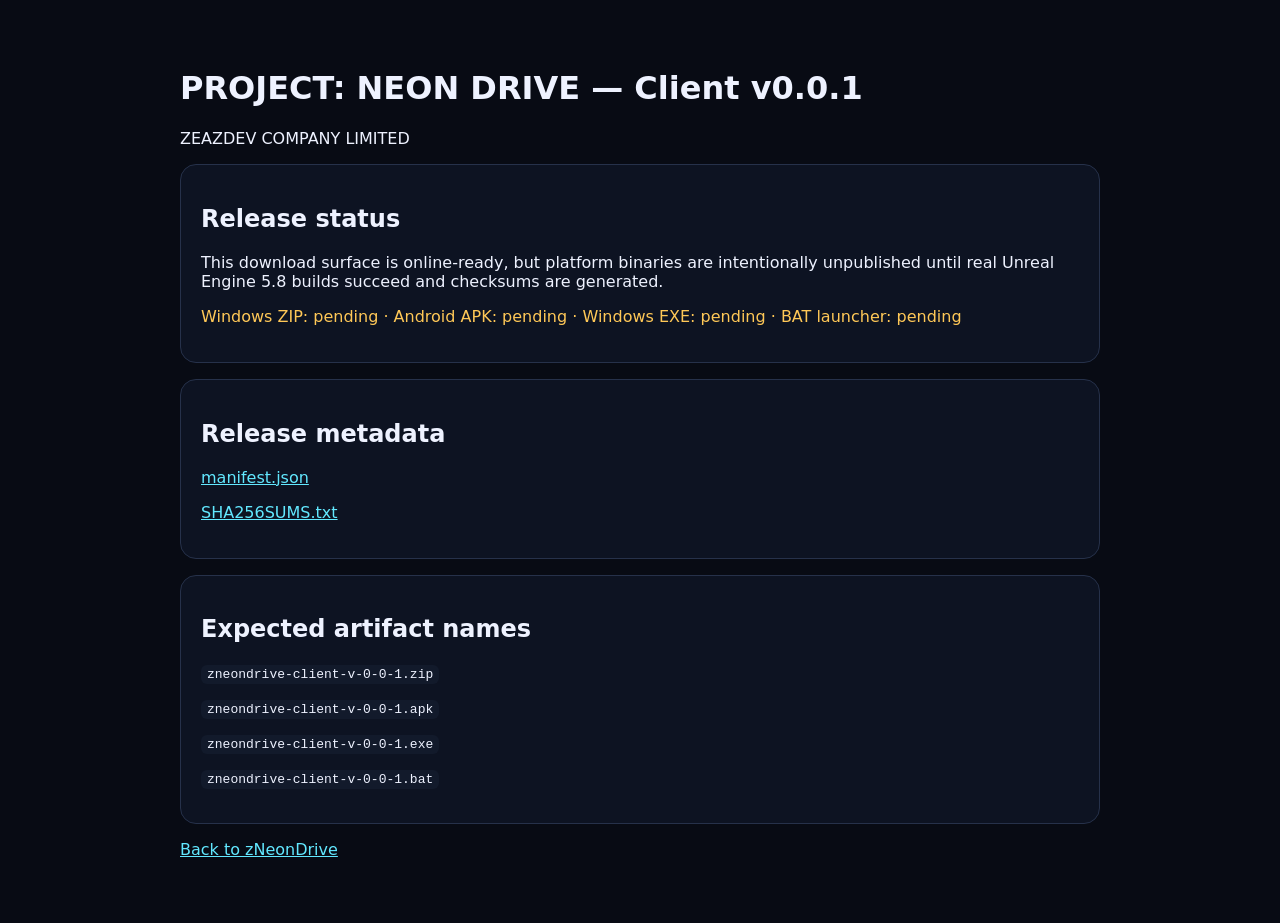
==== web/client-v-0-0-1/index.html @ 35139f28 "feat(release): add client v0.0.1 publication surface" ====
<!doctype html>
<html lang="en">
<head><meta charset="utf-8"><meta name="viewport" content="width=device-width,initial-scale=1"><title>zNeonDrive Client v0.0.1</title><style>body{font-family:system-ui;background:#080b14;color:#eef2ff;max-width:920px;margin:auto;padding:48px 24px}a{color:#62e8ff}.card{border:1px solid #26314a;border-radius:16px;padding:20px;margin:16px 0;background:#0d1322}.pending{color:#ffc857}code{background:#121a2b;padding:2px 6px;border-radius:6px}</style></head>
<body><h1>PROJECT: NEON DRIVE — Client v0.0.1</h1><p>ZEAZDEV COMPANY LIMITED</p><div class="card"><h2>Release status</h2><p>This download surface is online-ready, but platform binaries are intentionally unpublished until real Unreal Engine 5.8 builds succeed and checksums are generated.</p><p class="pending">Windows ZIP: pending · Android APK: pending · Windows EXE: pending · BAT launcher: pending</p></div><div class="card"><h2>Release metadata</h2><p><a href="manifest.json">manifest.json</a></p><p><a href="SHA256SUMS.txt">SHA256SUMS.txt</a></p></div><div class="card"><h2>Expected artifact names</h2><p><code>zneondrive-client-v-0-0-1.zip</code></p><p><code>zneondrive-client-v-0-0-1.apk</code></p><p><code>zneondrive-client-v-0-0-1.exe</code></p><p><code>zneondrive-client-v-0-0-1.bat</code></p></div><p><a href="/">Back to zNeonDrive</a></p></body></html>
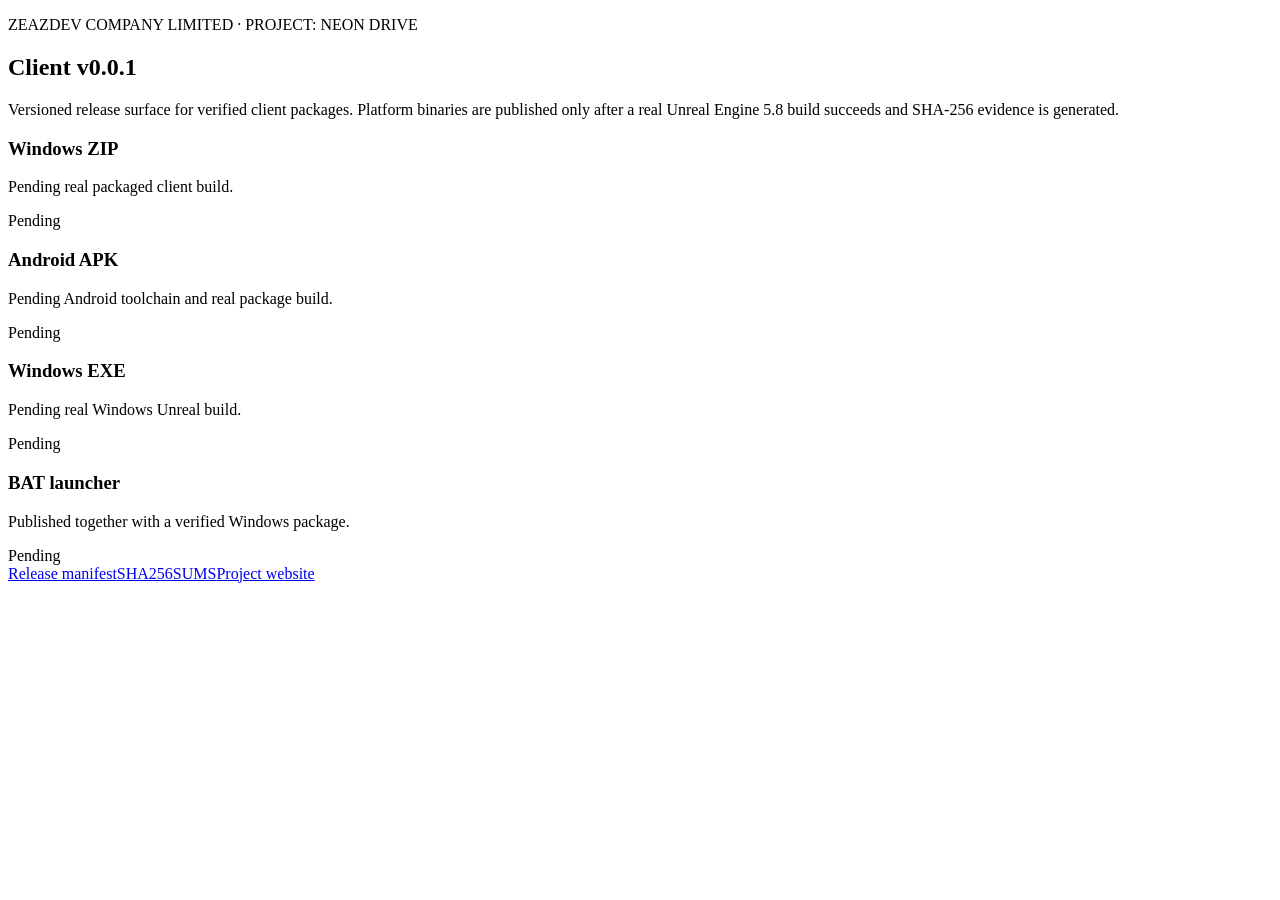
==== commit b598e472: "fix(release): harden v0.0.1 landing and checksum surface" ====
--- a/web/client-v-0-0-1/index.html
+++ b/web/client-v-0-0-1/index.html
@@ -1,4 +1,26 @@
 <!doctype html>
 <html lang="en">
-<head><meta charset="utf-8"><meta name="viewport" content="width=device-width,initial-scale=1"><title>zNeonDrive Client v0.0.1</title><style>body{font-family:system-ui;background:#080b14;color:#eef2ff;max-width:920px;margin:auto;padding:48px 24px}a{color:#62e8ff}.card{border:1px solid #26314a;border-radius:16px;padding:20px;margin:16px 0;background:#0d1322}.pending{color:#ffc857}code{background:#121a2b;padding:2px 6px;border-radius:6px}</style></head>
-<body><h1>PROJECT: NEON DRIVE — Client v0.0.1</h1><p>ZEAZDEV COMPANY LIMITED</p><div class="card"><h2>Release status</h2><p>This download surface is online-ready, but platform binaries are intentionally unpublished until real Unreal Engine 5.8 builds succeed and checksums are generated.</p><p class="pending">Windows ZIP: pending · Android APK: pending · Windows EXE: pending · BAT launcher: pending</p></div><div class="card"><h2>Release metadata</h2><p><a href="manifest.json">manifest.json</a></p><p><a href="SHA256SUMS.txt">SHA256SUMS.txt</a></p></div><div class="card"><h2>Expected artifact names</h2><p><code>zneondrive-client-v-0-0-1.zip</code></p><p><code>zneondrive-client-v-0-0-1.apk</code></p><p><code>zneondrive-client-v-0-0-1.exe</code></p><p><code>zneondrive-client-v-0-0-1.bat</code></p></div><p><a href="/">Back to zNeonDrive</a></p></body></html>
+<head>
+<meta charset="utf-8">
+<meta name="viewport" content="width=device-width,initial-scale=1">
+<meta name="description" content="PROJECT: NEON DRIVE client v0.0.1 release status and verified downloads.">
+<title>zNeonDrive Client v0.0.1</title>
+<link rel="stylesheet" href="/styles.css">
+</head>
+<body>
+<main>
+<section class="section">
+<p class="eyebrow">ZEAZDEV COMPANY LIMITED · PROJECT: NEON DRIVE</p>
+<h1>Client v0.0.1</h1>
+<p>Versioned release surface for verified client packages. Platform binaries are published only after a real Unreal Engine 5.8 build succeeds and SHA-256 evidence is generated.</p>
+<div class="grid cards-4">
+<article class="card"><h3>Windows ZIP</h3><p>Pending real packaged client build.</p><span class="tag tag-warn">Pending</span></article>
+<article class="card"><h3>Android APK</h3><p>Pending Android toolchain and real package build.</p><span class="tag tag-warn">Pending</span></article>
+<article class="card"><h3>Windows EXE</h3><p>Pending real Windows Unreal build.</p><span class="tag tag-warn">Pending</span></article>
+<article class="card"><h3>BAT launcher</h3><p>Published together with a verified Windows package.</p><span class="tag tag-warn">Pending</span></article>
+</div>
+<div class="actions"><a class="button" href="manifest.json">Release manifest</a><a class="button button-ghost" href="SHA256SUMS.txt">SHA256SUMS</a><a class="button button-ghost" href="/">Project website</a></div>
+</section>
+</main>
+</body>
+</html>
